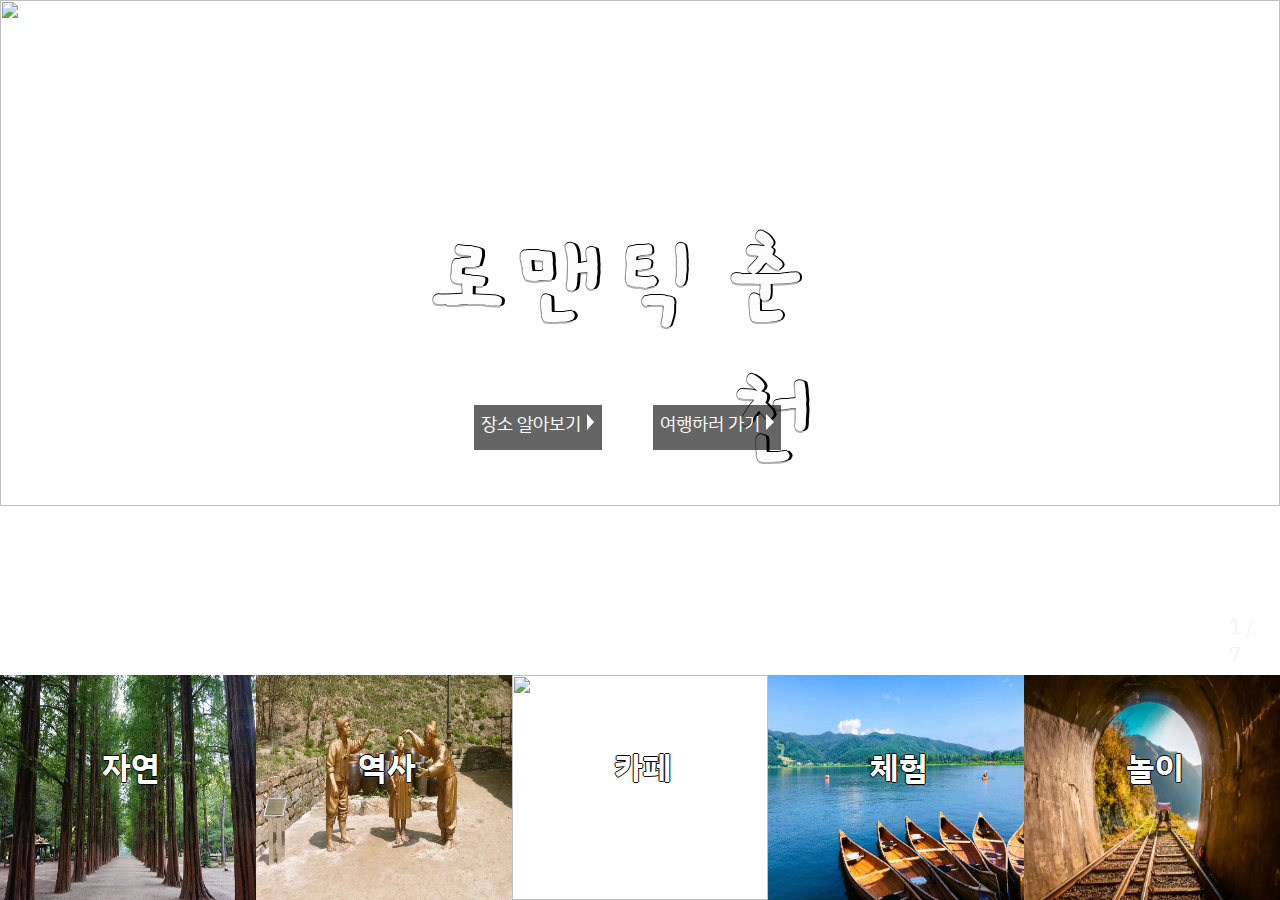
==== index.html @ 48760f4a "Add files via upload" ====
<!DOCTYPE html>
<html>
    <head>
        <meta charset="UTF-8">
        <title>여행</title>
        <link rel="stylesheet" href="index.css">
        <link rel="preconnect" href="https://fonts.googleapis.com/%22%3E
        <link rel="preconnect" href="https://fonts.gstatic.com/" crossorigin>
        <link href="https://fonts.googleapis.com/css2?family=IBM+Plex+Sans+KR:wght@300&display=swap" rel="stylesheet">
        <link rel="preconnect" href="https://fonts.googleapis.com">
        <link rel="preconnect" href="https://fonts.gstatic.com" crossorigin>
        <link href="https://fonts.googleapis.com/css2?family=Gaegu:wght@300&display=swap" rel="stylesheet">
    </head>
    <script src="//code.jquery.com/jquery-3.4.1.min.js"></script>
    <script>
        var index = 0;
        var arr=[["소양강 댐", "white"], ["서면 메밀꽃밭", "black"], ["청평사", "black"], ["소양강 상고대", "black"], ["소양강", "black"], ["구봉산 전망대", "white"], ["소양강 스카이워크", "white"]];
        $(document).ready(function() {
           setInterval(next, 4000);
        });

        function next() {
            $(".changed_img" + index).fadeOut(800);
            index = (index + 1) % 7;
            $(".changed_img" + index).fadeIn(800);
            $("#place_name").text(arr[index][0]);
            $("#place_name").css("color", arr[index][1]);
            $("#changed_num").text(index + 1);
        }
    
        function previous() {
            $(".changed_img" + index).fadeOut(800);
            index = (index <= 0) ? 6 : index - 1;
            $(".changed_img" + index).fadeIn(800);
            $("#place_name").text(arr[index][0]);
            $("#place_name").css("color", arr[index][1]);
            $("#changed_num").text(index + 1);
        }
    </script>
    <script>
        $(document).ready(function() {
            $("#explore").click(function() {
                $(".part1_nature").animate({
                    top: "-60px"
                }, 170);
                $(".part1_nature").animate({
                    top: "0px"
                }, 170);
                setTimeout(function() {
                    $(".part2_history").animate({
                        top: "-60px"
                    }, 170);
                    $(".part2_history").animate({
                        top: "0px"
                    }, 170);
                }, 100);
                setTimeout(function() {
                    $(".part3_cafe").animate({
                        top: "-60px"
                    }, 170);
                    $(".part3_cafe").animate({
                        top: "0px"
                    }, 170);
                }, 200);
                setTimeout(function() {
                    $(".part4_activity").animate({
                        top: "-60px"
                    }, 170);
                    $(".part4_activity").animate({
                        top: "0px"
                    }, 170);
                }, 300);
                setTimeout(function() {
                    $(".part5_play").animate({
                        top: "-60px"
                    }, 170);
                    $(".part5_play").animate({
                        top: "0px"
                    }, 170);
                }, 400);
            });
        });
    </script>
    <script>
        $(document).ready(function() {
            $("nav > a").hover(function() {
                $(this).find("img").css("filter", "brightness(30%)")
            }, function() {
                $(this).find("img").css("filter", "brightness(100%)")
            });
        });
    </script>
    <script>
        $.fn.wave = function() {
            const r = Math.floor(Math.random() * 256);
            const g = Math.floor(Math.random() * 256);
            const b = Math.floor(Math.random() * 256);
            $this = $(this);
            setTimeout(function() {
                $this.css("opacity", "0.5");
                $this.css("color", "rgba(" + r + "," + g + ", " + b + ")");
            }, 0);
            setTimeout(function() {
                $this.css("opacity", "1");
                $this.css("color", "rgba(" + r + "," + g + ", " + b + ")");
            }, 60);
            setTimeout(function() {
                $this.css("color", "white");
            }, 90);
        }
        $(document).ready(function() {
            $("#main_text").click(function() {
                setTimeout(function() {
                    $(".main_text1").wave();
                }, 100);
                setTimeout(function() {
                    $(".main_text2").wave();
                }, 200);
                setTimeout(function() {
                    $(".main_text3").wave();
                }, 300);
                setTimeout(function() {
                    $(".main_text4").wave();
                }, 400);
                setTimeout(function() {
                    $(".main_text5").wave();
                }, 500);
            });
            
        });
    </script>
    <body>
        <main>
            <span id="place_name">소양강 댐</span>
            <img class="changed_img0" src="media/소양강1.jpg">
            <img class="changed_img1" src="media/소양강9.jpg">
            <img class="changed_img2" src="media/소양강8.jpg">
            <img class="changed_img3" src="media/소양강3.jpg">
            <img class="changed_img4" src="media/소양강4.jpg">
            <img class="changed_img5" src="media/소양강12.jpg">
            <img class="changed_img6" src="media/소양강10.jpg">
            <div class="sidebar">
            </div>
            <div id="main_text">
                <span class="main_text1">로</span>
                <span class="main_text2">맨</span>
                <span class="main_text3">틱</span>
                <span class="main_text4">춘</span>
                <span class="main_text5">천</span>
            </div>
            <div id="explore">
                장소 알아보기
                <img src="media/화살표.png">
            </div>
            <a href="select.html">
                <div id="go_trip">
                    여행하러 가기
                    <img src="media/화살표.png">
                </div>
            </a>
            <div class="left_arrow" onclick="previous()">
                    <img src="media/left_arrow.png">
            </div>
            <div class="right_arrow" onclick="next()">
                    <img src="media/right_arrow.png">
            </div>
            <div class="slide_num">
                <span id="changed_num">1</span>
                <span>/</span>
                <span>7</span>
            </div>
        </main>
        <nav>
            <a href="1_nami.html">
                <div class="part1_nature">
                    <img src="media/분류_자연.jpg">
                    <span>자연</span>
                </div>
            </a>
            <a href="3_kim_youjeong.html">
                <div class="part2_history">
                    <img src="media/분류_역사1.jpg">
                    <span>역사</span>
                </div>
            </a>
            <a href="5_santorini.html">
                <div class="part3_cafe">
                    <img src="media/분류_카페1.jpg">
                    <span>카페</span>
                </div>
            </a>
            <a href="7_jadegarden.html">
                <div class="part4_activity">
                    <img src="media/분류_체험.jpg">
                    <span>체험</span>
                </div>
            </a>
            <a href="9_legoland.html">
                <div class="part5_play">
                    <img src="media/분류_놀이.webp">
                    <span>놀이</span>
                </div>
            </a>
        </nav>
    </body>
</html>
---- index.css ----
html {
    width: 100%;
    height: 100%;
}

body {
    width: 100%;
    height: 100%;
    margin: 0px;
    font-family: 'IBM Plex Sans KR';
}

main {
    height: 75%;
    width: 100%;
}

main > img {
    position: absolute;
    background-size: cover;
    width: 100%;
    height: 75%;
    display: none;
}

#place_name {
    position: absolute;
    left: 1%;
    top: 1%;
    color: white;
    z-index: 2;
}

.changed_img0 {
    display: block;
}

#sidebar {
    position: relative;
    width: 0px;
    height: 100%;
}

#main_text {
    width: 31%;
    position: absolute;
    text-align: center;
    left: 33%;
    top: 24%;
    font-size: 240%;
    color: rgb(253, 252, 252);
    text-shadow: -1px 0px rgba(0, 0, 0, 0.363), 0px 1.5px rgba(0, 0, 0, 0.308), 2.5px 0px black, 0px -1px black;
    font-family: 'Gaegu';
}

#main_text:hover {
    cursor: pointer;
}

#go_trip {
    position: absolute;
    width: 10%;
    height: 5%;
    background-color: rgba(0, 0, 0, 0.603);
    color: rgb(255, 255, 255);
    top: 45%;
    left: 51%;
    text-align: center;
    font-size: 110%;
    transition: 1s ease;
    line-height: 210%;
}

#go_trip:hover {
    background-color: black;
    cursor: pointer;
}

#go_trip img {
    margin: 0px;
    padding: 0px;
    width: 6%;
    height: 35%;
    margin-left: 2px;
    animation: horizontal ease-in-out 0.7s infinite;
}

#explore {
    position: absolute;
    width: 10%;
    height: 5%;
    background-color: rgba(0, 0, 0, 0.603);
    color: rgb(255, 255, 255);
    top: 45%;
    left: 37%;
    text-align: center;
    font-size: 110%;
    transition: 1s ease;
    line-height: 210%;
}

#explore:hover {
    background-color: black;
    cursor: pointer;
}

#explore img {
    margin: 0px;
    padding: 0px;
    width: 6%;
    height: 35%;
    margin-left: 2px;
    animation: horizontal ease-in-out 0.7s infinite;
}

@keyframes horizontal {
    0% {
        transform: translateX(1px);
    }
    50% {
        transform: translateX(-1px);
    }
    100% {
        transform: translateX(1px);
    }
}

main .left_arrow {
    position: absolute;
    top: 0px;
    left: 0px;
    width: 3%;
    height: 70%;
    margin: 0px;
    opacity: 0;
    animation: fade_arrow 20s ease;
}

main .left_arrow img {
    width: 50%;
    height: 6%;
    margin-top: 280px;
    margin-left: 14px;
}

main .left_arrow:hover {
    cursor: pointer;
    animation: arrow 0.5s ease-out forwards;
}

main .right_arrow {
    position: absolute;
    top: 0px;
    right: 0px;
    width: 3%;
    height: 70%;
    margin: 0px;
    opacity: 0;
    animation: fade_arrow 20s ease;
}

main .right_arrow img {
    width: 50%;
    height: 6%;
    margin-top: 280px;
    margin-right: 14px;
}

@keyframes fade_arrow {
    0% {
        opacity: 0;
    }
    7% {
        opacity: 1;
    }
    80% {
        opacity: 1;
    }
    100% {
        opacity: 0;
    }
}

main .right_arrow:hover {
    cursor: pointer;
    animation: arrow 0.5s ease-out forwards;
}

@keyframes arrow {
    100% {
        opacity: 1.0;
    }
}

#main_text span {
    margin: 0px;
    font-size: 290%;
    font-weight: bold;
    animation: wave 1.5s ease;
}

.main_text1, .main_text2, main_text3 {
    float: left;
}

.main_text5 {
    float: right;
}

@keyframes wave {
    5% {
        opacity: 0.2;
        color: blue;
    }
    35% {
        color: skyblue;
        opacity: 0.5;
    }

    60% {
        color: white;
        opacity: 0.7;
    }

    90% {
        color: rgba(151, 154, 229, 0.836);
        opacity: 1;
    }
}

#main_text span:nth-child(1) {
    animation-delay: .07s;
}

#main_text span:nth-child(2) {
    animation-delay: .14s;
}

  #main_text span:nth-child(3) {
    animation-delay: .21s;
}

#main_text span:nth-child(4) {
    animation-delay: .28s;
}

#main_text span:nth-child(5) {
    animation-delay: .38s;
}

.slide_num {
    position: absolute;
    right: 1%;
    top: 68%;
    width: 3%;
    height: 5%;
}

.slide_num span {
    font-size: 130%;
    color: rgb(245, 245, 245);
}

nav {
    height: 25%;
    width: 100%;
}

nav div {
    width: 20%;
    height: 100%;
    float: left;
}

.part1_nature {
    position: relative;
    text-align: center;
    line-height: 450%;
}

.part1_nature img {
    position: absolute;
    left: 0px;
    width: 100%;
    height: 100%;
    transition: 1s ease;
}

.part1_nature span {
    position: absolute;
    left: 40%;
    line-height: 580%;
    font-size: 200%;
    color: white;
    font-weight: bolder;
    text-shadow: -1px 0px black, 0px 1px black, 1px 0px black, 0px -1px black;
}

.part2_history {
    position: relative;
    text-align: center;
    line-height: 450%;
}

.part2_history img {
    position: absolute;
    left: 0px;
    width: 100%;
    height: 100%;
    transition: 1s ease;
}

.part2_history span {
    position: absolute;
    left: 40%;
    line-height: 580%;
    font-size: 200%;
    color: white;
    font-weight: bolder;
    text-shadow: -1px 0px black, 0px 1px black, 1px 0px black, 0px -1px black;
}

.part3_cafe {
    position: relative;
    text-align: center;
    line-height: 450%;
}

.part3_cafe img {
    position: absolute;
    left: 0px;
    width: 100%;
    height: 100%;
    transition: 1s ease;
}

.part3_cafe span {
    position: absolute;
    left: 40%;
    line-height: 580%;
    font-size: 200%;
    color: white;
    font-weight: bolder;
    text-shadow: -1px 0px black, 0px 1px black, 1px 0px black, 0px -1px black;
}

.part4_activity {
    position: relative;
    text-align: center;
    line-height: 450%;
}

.part4_activity img {
    position: absolute;
    left: 0px;
    width: 100%;
    height: 100%;
    transition: 1s ease;
}

.part4_activity span {
    position: absolute;
    left: 40%;
    line-height: 580%;
    font-size: 200%;
    color: white;
    font-weight: bolder;
    text-shadow: -1px 0px black, 0px 1px black, 1px 0px black, 0px -1px black;
}

.part5_play {
    position: relative;
    text-align: center;
    line-height: 450%;
}

.part5_play img {
    position: absolute;
    left: 0px;
    width: 100%;
    height: 100%;
    transition: 1s ease;
}

.part5_play span {
    position: absolute;
    left: 40%;
    line-height: 580%;
    font-size: 200%;
    color: white;
    font-weight: bolder;
    text-shadow: -1px 0px black, 0px 1px black, 1px 0px black, 0px -1px black;
}
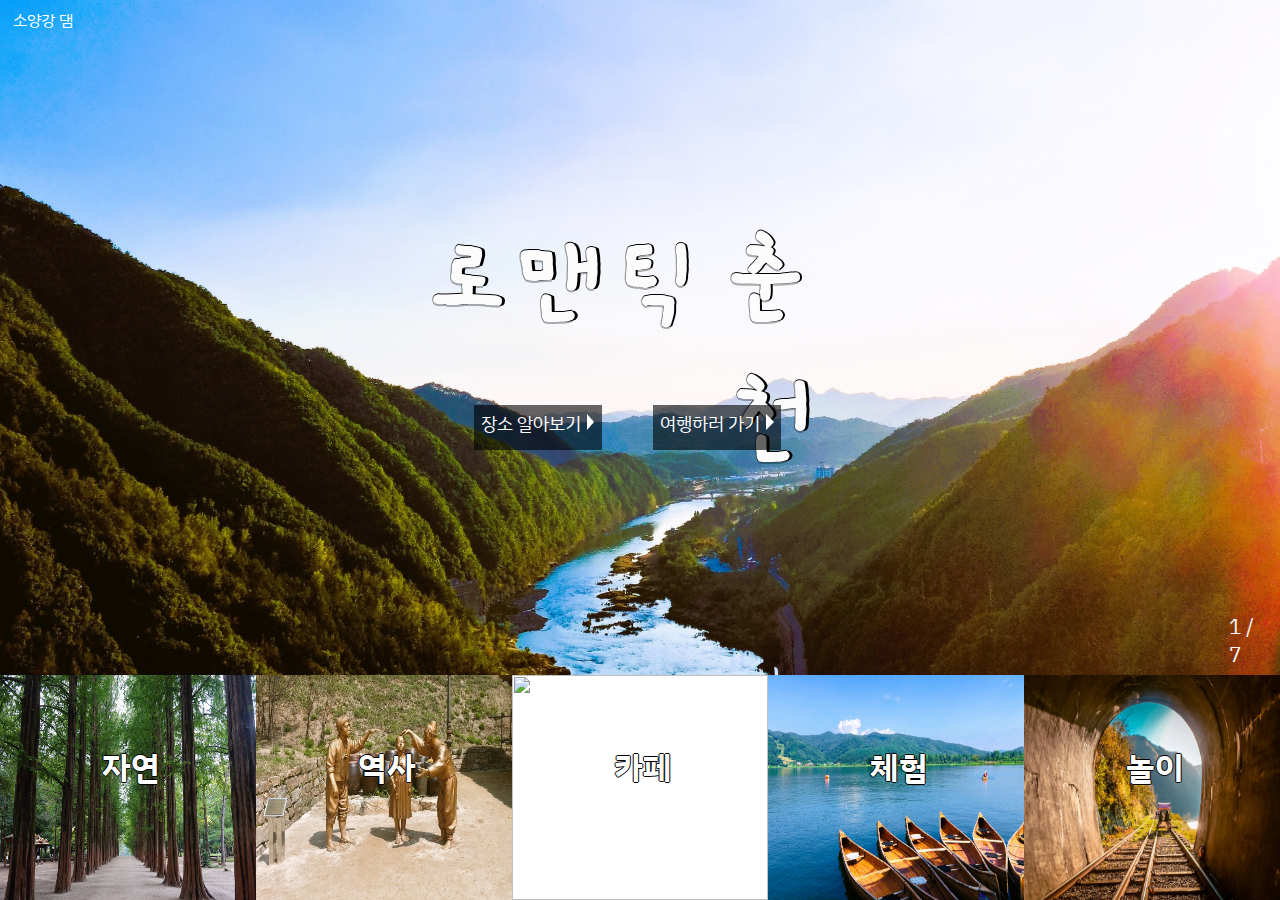
==== commit 21099b7d: "Add files via upload" ====
--- a/index.html
+++ b/index.html
@@ -14,7 +14,7 @@
     <script src="//code.jquery.com/jquery-3.4.1.min.js"></script>
     <script>
         var index = 0;
-        var arr=[["소양강 댐", "white"], ["서면 메밀꽃밭", "black"], ["청평사", "black"], ["소양강 상고대", "black"], ["소양강", "black"], ["구봉산 전망대", "white"], ["소양강 스카이워크", "white"]];
+        var arr=[["소양강 댐", "white"], ["서면 메밀꽃밭", "black"], ["청평사", "black"], ["소양강 상고대", "black"], ["구봉산 전망대", "white"], ["소양강", "black"], ["소양강 스카이워크", "white"]];
         $(document).ready(function() {
            setInterval(next, 4000);
         });
@@ -132,12 +132,12 @@
     <body>
         <main>
             <span id="place_name">소양강 댐</span>
-            <img class="changed_img0" src="media/소양강1.jpg">
+            <img class="changed_img0" src="media/소양강1_.jpg">
             <img class="changed_img1" src="media/소양강9.jpg">
             <img class="changed_img2" src="media/소양강8.jpg">
             <img class="changed_img3" src="media/소양강3.jpg">
-            <img class="changed_img4" src="media/소양강4.jpg">
-            <img class="changed_img5" src="media/소양강12.jpg">
+            <img class="changed_img4" src="media/소양강12.jpg">
+            <img class="changed_img5" src="media/소양강4.JPG">
             <img class="changed_img6" src="media/소양강10.jpg">
             <div class="sidebar">
             </div>
